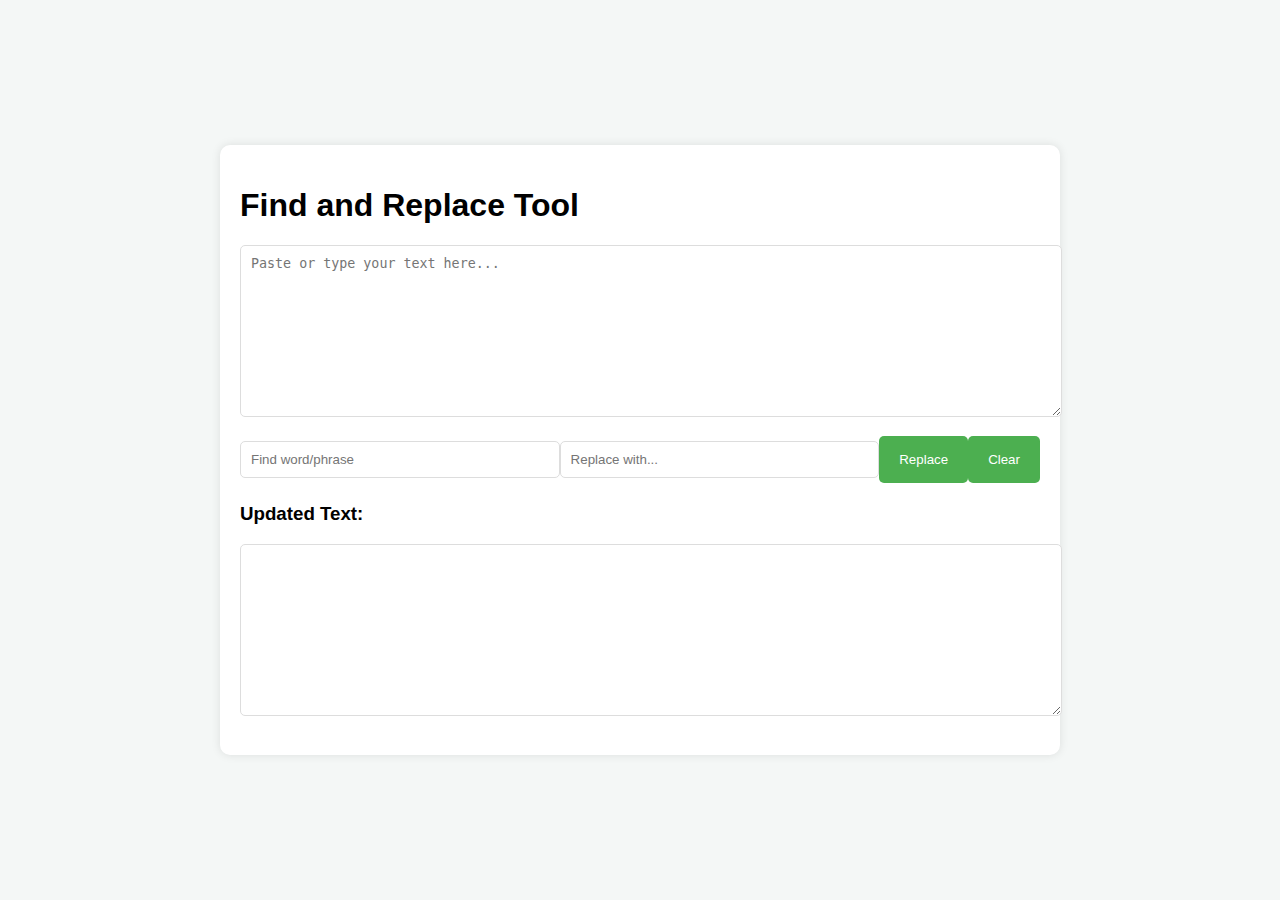
==== index.html @ 93f06ce9 "renamed the file" ====
<!DOCTYPE html>
<html lang="en">
<head>
    <meta charset="UTF-8">
    <meta name="viewport" content="width=device-width, initial-scale=1.0">
    <title>Find and Replace Tool</title>
    <link rel="stylesheet" href="styles.css">
</head>
<body>
    <div class="container">
        <h1>Find and Replace Tool</h1>

        <textarea id="inputText" placeholder="Paste or type your text here..."></textarea>
        
        <div class="controls">
            <input type="text" id="findWord" placeholder="Find word/phrase" />
            <input type="text" id="replaceWord" placeholder="Replace with..." />
            <button onclick="replaceText()">Replace</button>
            <button onclick="clearFields()">Clear</button>
        </div>

        <h3>Updated Text:</h3>
        <textarea id="outputText" readonly></textarea>
        <div id="status"></div>
    </div>

    <script src="script.js"></script>
</body>
</html>
---- styles.css ----
body {
    font-family: Arial, sans-serif;
    background-color: #f4f7f6;
    display: flex;
    justify-content: center;
    align-items: center;
    height: 100vh;
    margin: 0;
}

.container {
    width: 80%;
    max-width: 800px;
    background-color: white;
    padding: 20px;
    border-radius: 10px;
    box-shadow: 0px 0px 10px rgba(0, 0, 0, 0.1);
}

textarea {
    width: 100%;
    height: 150px;
    margin-bottom: 15px;
    padding: 10px;
    border-radius: 5px;
    border: 1px solid #ddd;
}

input {
    width: 45%;
    padding: 10px;
    margin: 5px 0;
    border-radius: 5px;
    border: 1px solid #ddd;
}

button {
    padding: 10px 20px;
    background-color: #4CAF50;
    color: white;
    border: none;
    border-radius: 5px;
    cursor: pointer;
}

button:hover {
    background-color: #45a049;
}

.controls {
    display: flex;
    justify-content: space-between;
    margin-bottom: 20px;
}
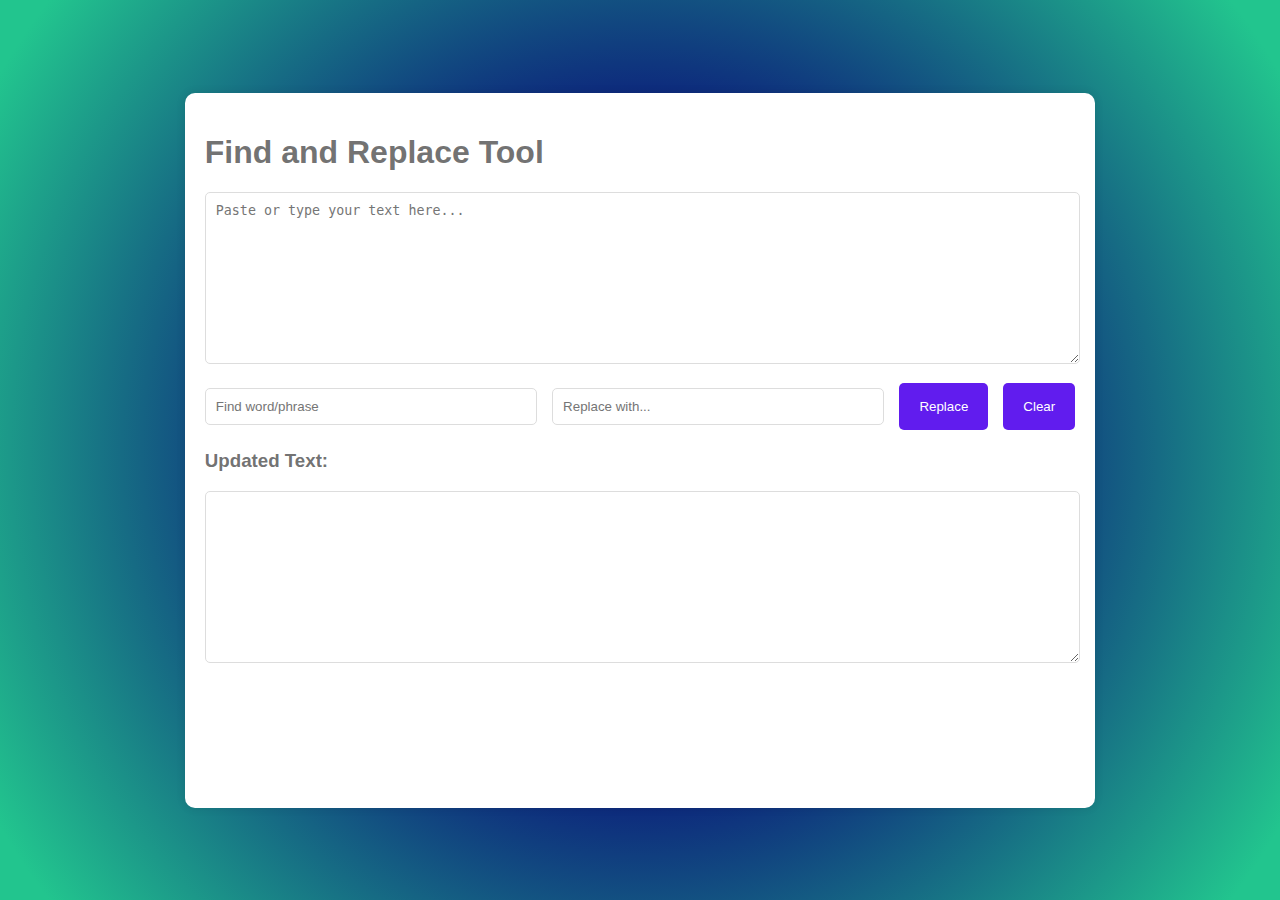
==== commit 7b6b1572: "css changes" ====
--- a/index.html
+++ b/index.html
@@ -8,7 +8,7 @@
 </head>
 <body>
     <div class="container">
-        <h1>Find and Replace Tool</h1>
+        <h1 class="heading">Find and Replace Tool</h1>
 
         <textarea id="inputText" placeholder="Paste or type your text here..."></textarea>
         
@@ -19,7 +19,7 @@
             <button onclick="clearFields()">Clear</button>
         </div>
 
-        <h3>Updated Text:</h3>
+        <h3 class="heading">Updated Text:</h3>
         <textarea id="outputText" readonly></textarea>
         <div id="status"></div>
     </div>
--- a/styles.css
+++ b/styles.css
@@ -1,6 +1,7 @@
 body {
     font-family: Arial, sans-serif;
-    background-color: #f4f7f6;
+    background: rgb(2,0,36);
+background: radial-gradient(circle, rgba(2,0,36,1) 0%, rgba(9,9,121,1) 35%, rgba(34,197,142,1) 95%);
     display: flex;
     justify-content: center;
     align-items: center;
@@ -9,16 +10,17 @@
 }
 
 .container {
-    width: 80%;
-    max-width: 800px;
-    background-color: white;
+     width: 68%;
+    height: 75%;
+    background-color:white;
     padding: 20px;
     border-radius: 10px;
     box-shadow: 0px 0px 10px rgba(0, 0, 0, 0.1);
+    
 }
 
 textarea {
-    width: 100%;
+    width: 98%;
     height: 150px;
     margin-bottom: 15px;
     padding: 10px;
@@ -36,7 +38,7 @@
 
 button {
     padding: 10px 20px;
-    background-color: #4CAF50;
+    background:#611cee;
     color: white;
     border: none;
     border-radius: 5px;
@@ -44,11 +46,15 @@
 }
 
 button:hover {
-    background-color: #45a049;
+    background-color: #002366;
 }
 
 .controls {
     display: flex;
-    justify-content: space-between;
-    margin-bottom: 20px;
+     margin-bottom: 20px;
+    gap: 15px;
 }
+
+.heading{
+    color:#5a5a5adb;
+}
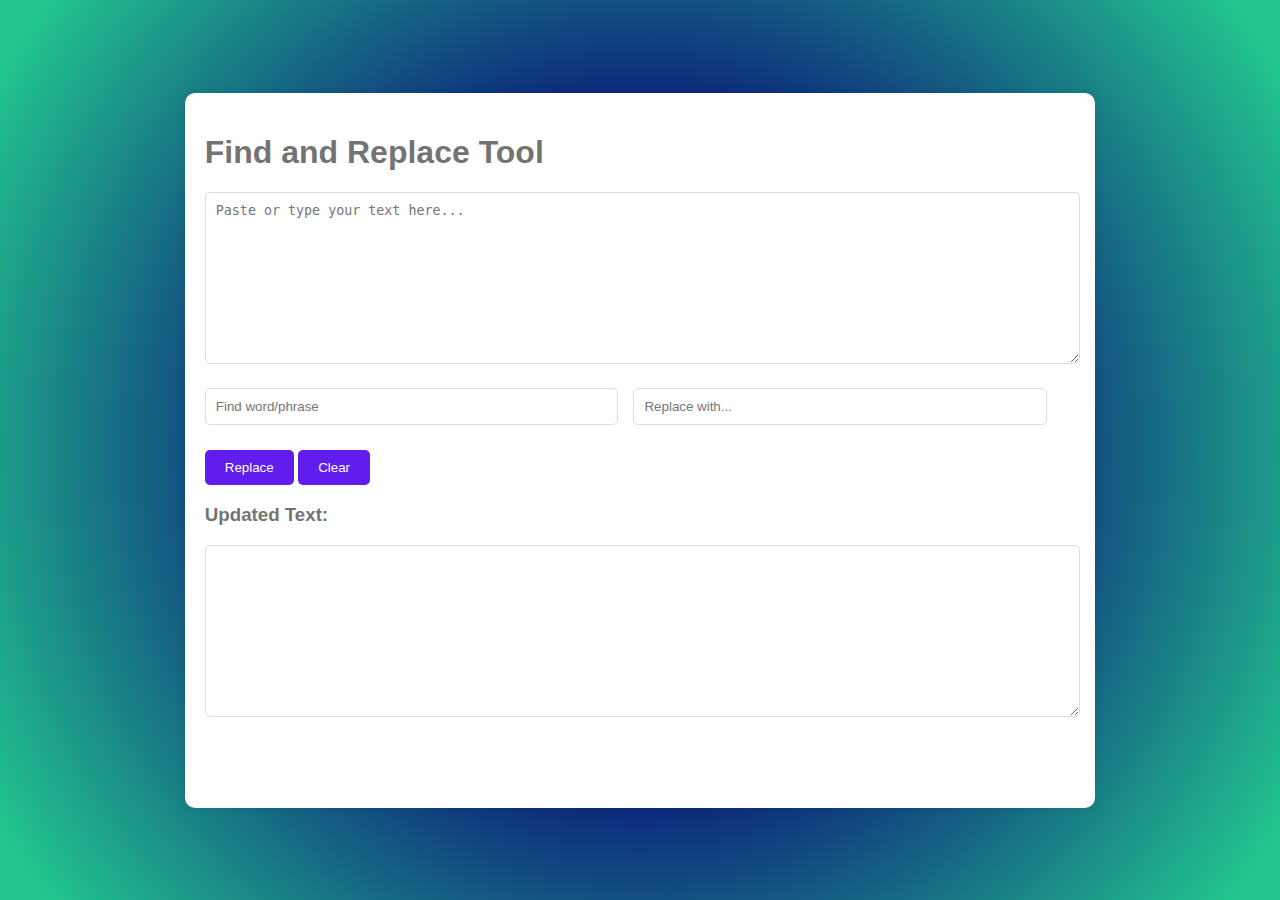
==== commit e7629ea1: "Update index.html" ====
--- a/index.html
+++ b/index.html
@@ -15,6 +15,8 @@
         <div class="controls">
             <input type="text" id="findWord" placeholder="Find word/phrase" />
             <input type="text" id="replaceWord" placeholder="Replace with..." />
+        </div>
+        <div class="btn-controls">
             <button onclick="replaceText()">Replace</button>
             <button onclick="clearFields()">Clear</button>
         </div>
